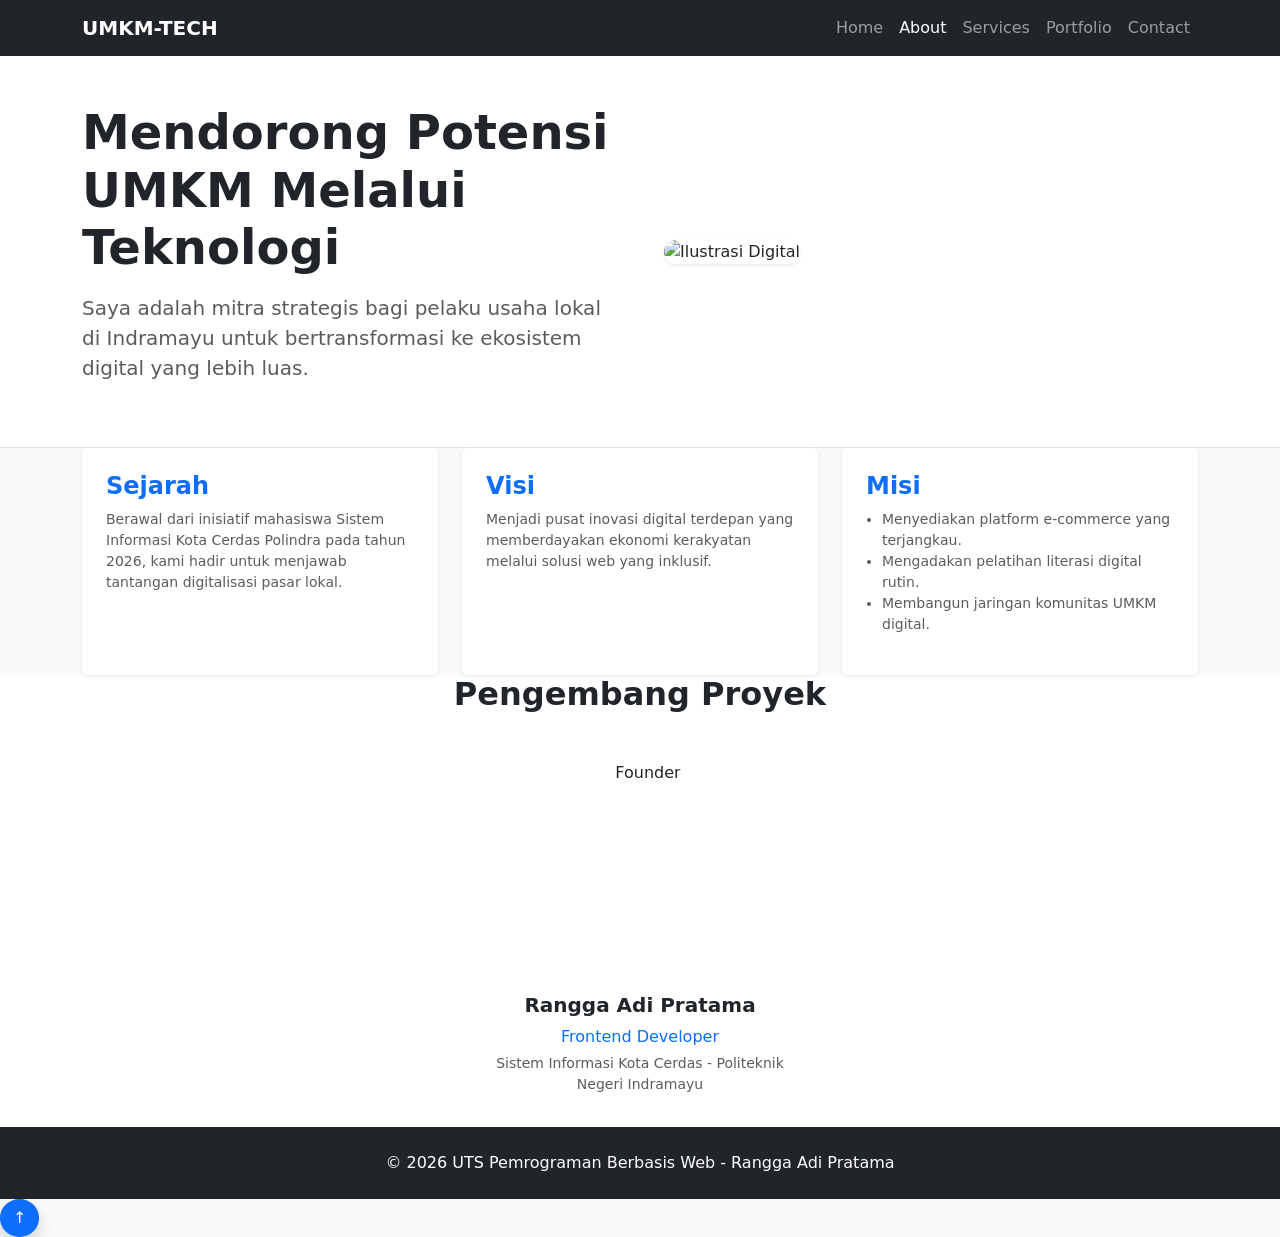
==== about.html @ 920c02d3 "Add files via upload" ====
<!DOCTYPE html>
<html lang="id">
<head>
    <meta charset="UTF-8">
    <meta name="viewport" content="width=device-width, initial-scale=1.0">
    <title>About Us - UMKM Digital Solution</title>
    <link href="https://cdn.jsdelivr.net/npm/bootstrap@5.3.0/dist/css/bootstrap.min.css" rel="stylesheet">
    <link rel="stylesheet" href="css/style.css">
</head>
<body class="bg-light">

    <nav class="navbar navbar-expand-lg navbar-dark bg-dark sticky-top transition-navbar">
        <div class="container">
            <a class="navbar-brand fw-bold" href="index.html">UMKM-TECH</a>
            <button class="navbar-toggler" type="button" data-bs-toggle="collapse" data-bs-target="#navbarNav">
                <span class="navbar-toggler-icon"></span>
            </button>
            <div class="collapse navbar-collapse" id="navbarNav">
                <ul class="navbar-nav ms-auto">
                    <li class="nav-item"><a class="nav-link" href="index.html">Home</a></li>
                    <li class="nav-item"><a class="nav-link active" href="about.html">About</a></li>
                    <li class="nav-item"><a class="nav-link" href="services.html">Services</a></li>
                    <li class="nav-item"><a class="nav-link" href="portfolio.html">Portfolio</a></li>
                    <li class="nav-item"><a class="nav-link" href="contact.html">Contact</a></li>
                </ul>
            </div>
        </div>
    </nav>

    <header class="bg-white border-bottom py-5">
        <div class="container">
            <div class="row align-items-center g-5">
                <div class="col-lg-6">
                    <h1 class="display-5 fw-bold text-dark">Mendorong Potensi UMKM Melalui Teknologi</h1>
                    <p class="lead text-muted mt-3">Saya adalah mitra strategis bagi pelaku usaha lokal di Indramayu untuk bertransformasi ke ekosistem digital yang lebih luas.</p>
                </div>
                <div class="col-lg-6">
                    <img src="https://png.pngtree.com/png-vector/20220330/ourlarge/pngtree-business-people-have-board-meetings-and-presentations-analysis-marketing-strategy-concept-png-image_4520191.png" class="img-fluid rounded-4 shadow-sm img-hover" alt="Ilustrasi Digital">
                </div>
            </div>
        </div>
    </header>

    <section class="section-padding">
        <div class="container">
            <div class="row g-4">
                <div class="col-md-4">
                    <div class="card h-100 border-0 shadow-sm p-4">
                        <h4 class="fw-bold text-primary">Sejarah</h4>
                        <p class="small text-muted">Berawal dari inisiatif mahasiswa Sistem Informasi Kota Cerdas Polindra pada tahun 2026, kami hadir untuk menjawab tantangan digitalisasi pasar lokal.</p>
                    </div>
                </div>
                <div class="col-md-4">
                    <div class="card h-100 border-0 shadow-sm p-4">
                        <h4 class="fw-bold text-primary">Visi</h4>
                        <p class="small text-muted">Menjadi pusat inovasi digital terdepan yang memberdayakan ekonomi kerakyatan melalui solusi web yang inklusif.</p>
                    </div>
                </div>
                <div class="col-md-4">
                    <div class="card h-100 border-0 shadow-sm p-4">
                        <h4 class="fw-bold text-primary">Misi</h4>
                        <ul class="small text-muted ps-3">
                            <li>Menyediakan platform e-commerce yang terjangkau.</li>
                            <li>Mengadakan pelatihan literasi digital rutin.</li>
                            <li>Membangun jaringan komunitas UMKM digital.</li>
                        </ul>
                    </div>
                </div>
            </div>
        </div>
    </section>

    <section class="section-padding bg-white">
        <div class="container text-center">
            <h2 class="fw-bold mb-5">Pengembang Proyek</h2>
            <div class="row justify-content-center">
                <div class="col-md-4">
                    <div class="card border-0 shadow-none">
                        <img src="img/104143.png" class="card-img-top rounded-circle mx-auto img-hover" style="width: 200px; height: 200px; object-fit: cover;" alt="Founder">
                        <div class="card-body mt-3">
                            <h5 class="fw-bold">Rangga Adi Pratama</h5>
                            <p class="text-primary mb-1">Frontend Developer</p>
                            <p class="small text-muted">Sistem Informasi Kota Cerdas - Politeknik Negeri Indramayu</p>
                        </div>
                    </div>
                </div>
            </div>
        </div>
    </section>

    <footer class="bg-dark text-white text-center py-4">
        <p class="mb-0">&copy; 2026 UTS Pemrograman Berbasis Web - Rangga Adi Pratama</p>
    </footer>

    <button onclick="topFunction()" id="btnTop" class="btn btn-primary rounded-circle shadow">
        ↑
    </button>

    <script src="https://cdn.jsdelivr.net/npm/bootstrap@5.3.0/dist/js/bootstrap.bundle.min.js"></script>
    <script src="js/script.js"></script>
</body>
</html>
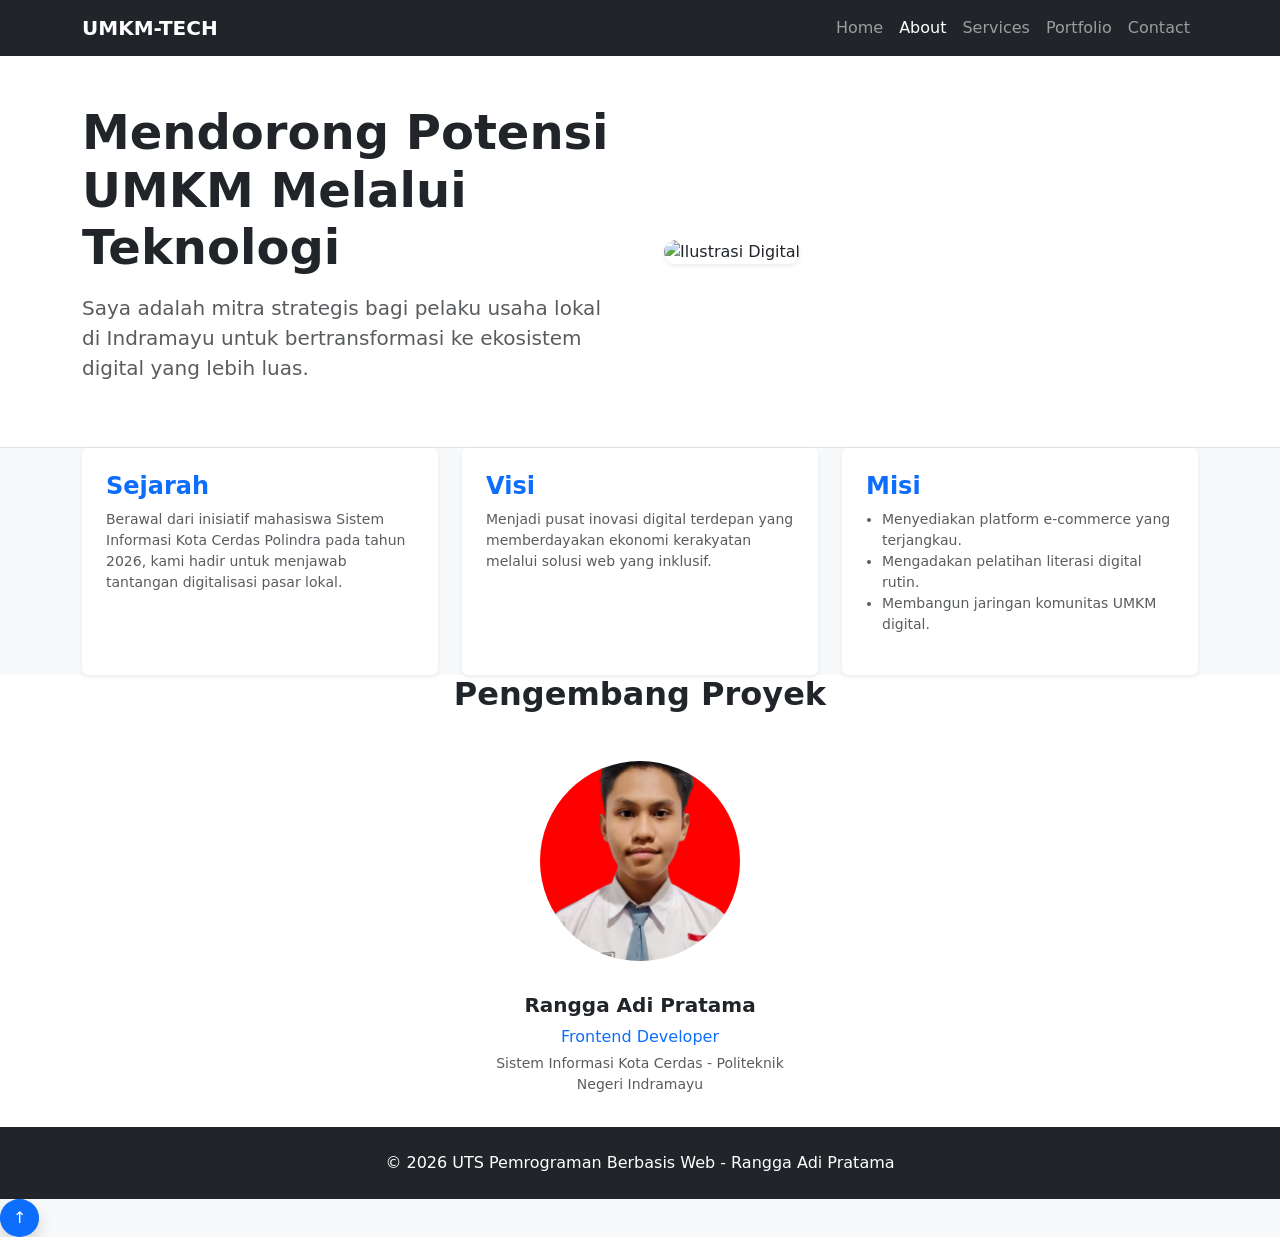
==== commit c9107d21: "Update about.html" ====
--- a/about.html
+++ b/about.html
@@ -76,7 +76,7 @@
             <div class="row justify-content-center">
                 <div class="col-md-4">
                     <div class="card border-0 shadow-none">
-                        <img src="img/104143.png" class="card-img-top rounded-circle mx-auto img-hover" style="width: 200px; height: 200px; object-fit: cover;" alt="Founder">
+                        <img src="104143.png" class="card-img-top rounded-circle mx-auto img-hover" style="width: 200px; height: 200px; object-fit: cover;" alt="Founder">
                         <div class="card-body mt-3">
                             <h5 class="fw-bold">Rangga Adi Pratama</h5>
                             <p class="text-primary mb-1">Frontend Developer</p>
@@ -99,4 +99,4 @@
     <script src="https://cdn.jsdelivr.net/npm/bootstrap@5.3.0/dist/js/bootstrap.bundle.min.js"></script>
     <script src="js/script.js"></script>
 </body>
-</html>+</html>
